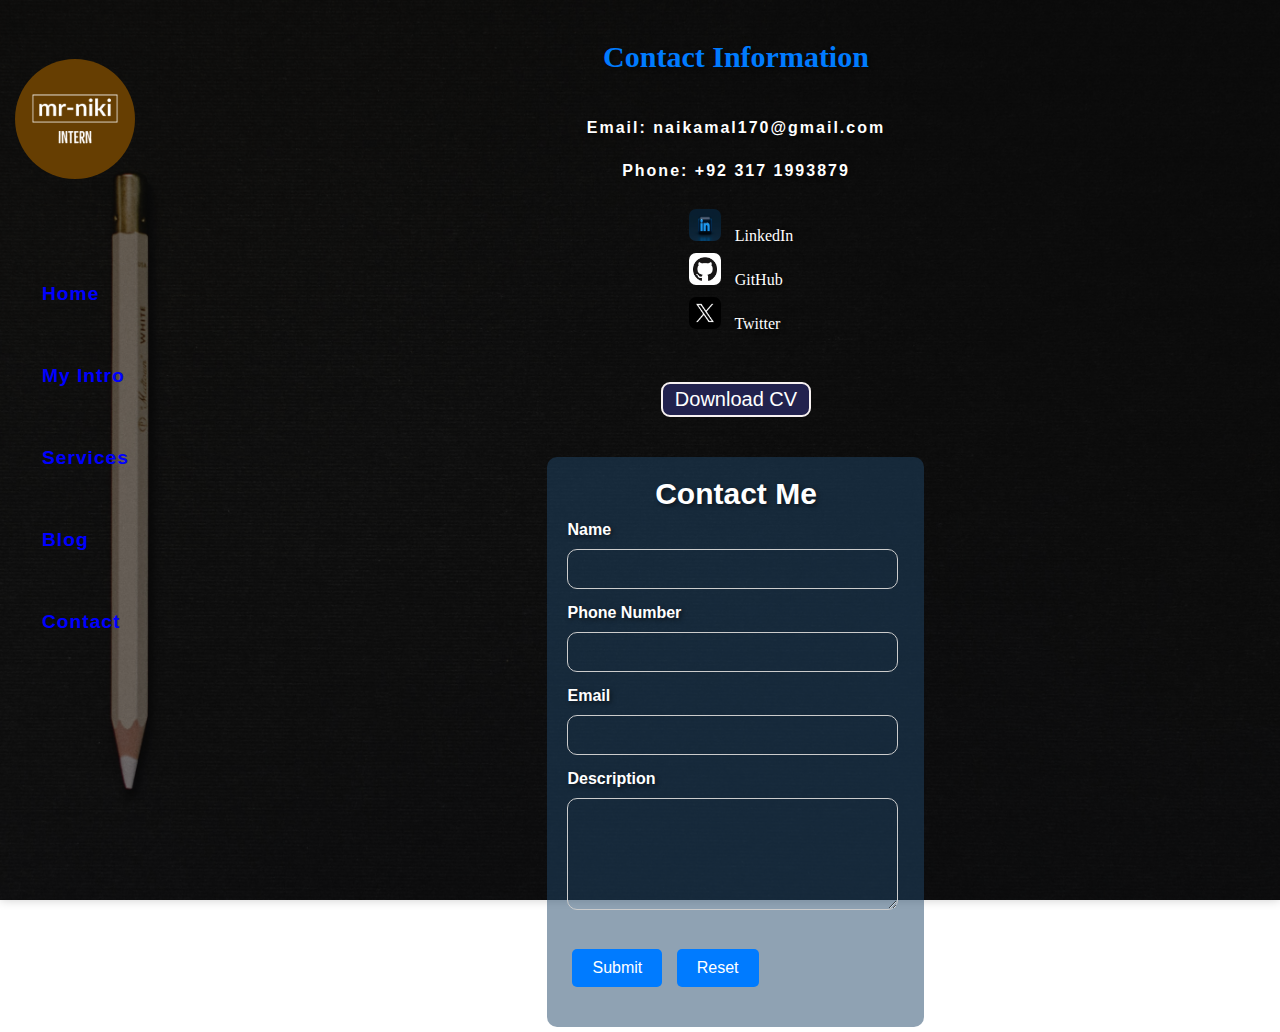
==== contact.html @ 6484a175 "Initial commit" ====
<!DOCTYPE html>
<html lang="en">

<head>
    <meta charset="UTF-8">
    <meta name="viewport" content="width=device-width, initial-scale=1.0">
    <link rel="stylesheet" href="style.css">
    <style>
        /* Add custom CSS styles for the layout */
    </style>
    <title>My Portfolio</title>
</head>

<body>
    <div class="container">
        <div class="sidebar">
            <img src="mr-niki-logos_white.png" alt="jjj" width="120px" id="logo">
            <!-- <span id="logo">mr-niki</span> -->
            <nav>
                <ul>
                    <li><a href="/">Home</a></li>
                    <li><a href="/intro.html">My Intro</a></li>
                    <li><a href="/services.html">Services</a></li>
                    <li><a href="/blog.html">Blog</a></li>
                    <li><a href="/contact.html">Contact</a></li>

                </ul>
            </nav>
        </div>
        <div class="main">
            <div class="contactinfo">
                <h2>Contact Information</h2>
                <p>Email: naikamal170@gmail.com</p>
                <p>Phone: +92 317 1993879</p>
                <div class="social-icons">
                    <div class="social-icon">
                        <a href="#"><img src="in.jpg" alt="LinkedIn"></a>
                        <span>LinkedIn</span>
                    </div>
                    <div class="social-icon">
                        <a href="#"><img src="GITHUB.png" alt="GitHub"></a>
                        <span>GitHub</span>
                    </div>
                    <div class="social-icon">
                        <a href="#"><img src="x.jpg" alt="Twitter"></a>
                        <span>Twitter</span>
                    </div>
                </div>

                <button class="buttons" type="button">Download CV</button>
            </div>
            <div class="contactform">
                <h2>Contact Me</h2>
                <form action="">
                    <label for="name">Name</label>
                    <input type="text" name="name" id="name" autocomplete="on" maxlength="30"><br>
                    <label for="phone">Phone Number</label>
                    <input type="tel" name="phone" id="phone" autocomplete="on"><br>
                    <label for="email">Email</label>
                    <input type="email" name="email" id="email"><br>
                    <label for="desc">Description</label>
                    <textarea name="description" id="desc" rows="5" cols="30"></textarea><br>
                    <button type="submit">Submit</button>
                    <input type="reset" value="Reset">
                </form>
            </div>
        </div>
</body>

</html>
---- style.css ----
/* Import fonts */
@import url('https://fonts.googleapis.com/css2?family=Preahvihear&display=swap');
@import url('https://fonts.googleapis.com/css2?family=Bricolage+Grotesque:opsz,wght@10..48,200&family=Lexend+Deca:wght@200&family=Lobster&family=Preahvihear&display=swap');

/* Reset default margin and padding */
* {
    margin: 0;
    padding: 0;
    box-sizing: border-box;
}
body{

    background-image: url("bg.jpg") ;
    background-repeat: no-repeat;
    background-position: center center;
    position: relative;
    background-size: cover;
}

/* Container styles */
.container {
    box-sizing: border-box;
    
    height: 100vh;
    display: flex;
}

/* Sidebar styles */
.sidebar {
    width: 200px;
    height: 100vh;
    padding: 32px;
    font-family: sans-serif;
    /* background-color: #fff; */
}

.sidebar ul {
    list-style: none;
    padding-left: 0;
    margin-left: -20px;
    margin-top: 10vh;
}

.sidebar ul li {
    margin-top: 6vh;
    font-size: larger;
    border-bottom: 3px dashed transparent;
    border-top: 3px dashed transparent;
    transition: border-bottom-color 1s ease-in;
    transition: border-top-color 1s ease-in-out;

}

.sidebar ul li a {
    letter-spacing: 1px;
    padding: 5px 10px;
    /* margin-left: auto; */
    box-sizing: border-box;
    /* border: 2px solid blue;  */
    text-decoration: none;
    color: blue;
    text-shadow:dark;
    font-weight:550;
}

#logo {
    margin:7px -37px;
    /* font-family: serif;
    font-size: x-large;
    font-weight: bolder;


    letter-spacing: 1px;
    padding: 5px 20px; */
    /* border: 2px solid blue;  */
    /* text-decoration: none; */
    /* background-color:#3c2654; */
    background-color:rgb(102, 62, 2);
    border-radius: 50%;
}

.sidebar ul li:hover {
    /* border-bottom-color: white;
    border-top-color: white; */
    background-color: #e81034;
    border-radius: 9%;
}

/* Main content styles */
.main {
    width: 87vw;
    color: white;
    text-shadow: 2px 2px 4px rgba(0, 0, 1, 0.5);
    display: flex;
    flex-direction:column;
}
.hr{
    position: fixed;
    color: white;
}

/* Background overlay */
.container::before {
    content: "";
    position: absolute;
    top: 0;
    left: 0;
    width: 100%;
    height: 100%;
    background-color: rgba(0, 0, 0, 0.5);
    z-index: -1;
}

/* Info container styles */
.infoContainer {
    width: 80vw;
    height: 65vh;
    margin: auto;
    margin-top: 12vh;
    display: flex;
    justify-content: space-between;
    box-sizing: border-box;
}

/* Developer info styles */
.devInfo {
    padding-top: 20px;
    display: flex;
    flex-direction: column;
    justify-content: center;
    font-family: 'Lobster', cursive;
    box-sizing: border-box;

}

.hello {
    font-size: 30px;
    letter-spacing: 2px;
    color: #f90;
    
}

.name {
    letter-spacing: 3px;
    margin-top: 15px;
    font-size: 50px;
    font-weight: bold;
    font-family: sans-serif
}

.about {
    font-size: 35px;
    margin-top: 20px;
    color: #f90;
    
    
}

.moreabout {
    margin-top: 20px;
    font-size: 18px;
    margin-bottom: 25px;
    font-family: sans-serif
}

/* Button styles */
button {
    color: white;
    background-color: #22224e;
    border: 2px solid rgb(247, 241, 241);
    border-radius: 9px;
    font-size: 20px;
    margin: 20px 5px;
    padding: 4px 12px;
    cursor: pointer;
    text-decoration: none;
}

.buttons button a {
    text-decoration: none;
    color: white;
}


.buttons button:hover,
.buttons button a:hover {
    background-color: white;
    color: #1414b8;
}

/* Developer image styles */
.devPic img {
    height: 60vh;
}

/* Contact form styles */
 .container {
     display: flex;
     justify-content: space-between;
     box-shadow: 0 0 10px rgba(0, 0, 0, 0.2);
     padding: 20px;
 }

 .contactform {
     flex: 1;
     padding: 20px;
 }

 .contactinfo {
     flex: 1;
     padding: 20px;
     display: flex;
     flex-direction: column;
     align-items: center;
 }

 h2 {
     text-align: center;
 }

 label {
     display: block;
     margin-bottom: 10px;
 }

 input[type="text"],
 input[type="tel"],
 input[type="email"],
 textarea {
     width: 100%;
     padding: 10px;
     margin-bottom: 15px;
     border: 1px solid #ccc;
     border-radius: 5px;
 }

 button[type="submit"],
 input[type="reset"] {
     padding: 10px 20px;
     background-color: #007BFF;
     color: #fff;
     border: none;
     border-radius: 5px;
     cursor: pointer;
 }

 button[type="submit"] {
     margin-right: 10px;
 }


.contactform {
    margin: auto;
    background-color: rgba(32,70,103, 0.5);
    border-radius: 10px;
    padding: 20px;
    /* width: 86%; */

    color: white;
    font-family: sans-serif;
}

.contactform h2 {
    font-size: 30px;
    margin-bottom: 10px;
    text-align: center;
}

.contactform label {
    font-weight: bold;
}

.contactform input[type="text"],
.contactform input[type="tel"],
.contactform input[type="email"],
.contactform textarea {
    width: 98%;
    padding: 10px;
    margin-bottom: 15px;
    border: 1px solid #ccc;
    border-radius: 10px;
    font-size: 16px;
    background-color: transparent;
    color: white;
    
}

.contactform small {
    display: block;
    margin-top: -5px;
    color: red;
}
.contactform input[type="checkbox"]{
    height: 15px;
    width: 15px;
}

.contactform button[type="submit"],
.contactform input[type="reset"] {
    background-color: #007bff;
    color: white;
    padding: 10px 20px;
    border: none;
    border-radius: 5px;
    font-size: 16px;
    cursor: pointer;
}

.contactform button[type="submit"]:hover,
.contactform input[type="reset"]:hover {
    background-color: #0056b3;
}

.contactform input[type="checkbox"] {
    margin-right: 5px;
}
.contactinfo{
    display: flex;
    justify-content: center;
    gap: 25px;
}
.contactinfo h2{
    font-size: 30px; font-family:  Georgia; color: #007BFF; margin-bottom: 20px;
}
.contactinfo p{
    
    letter-spacing:2px;
    font-family:'Trebuchet MS', 'Lucida Sans Unicode', 'Lucida Grande', 'Lucida Sans', Arial, sans-serif;
    font-weight:bolder;
}
/* Style the social media icons */
.social-icons a {
    display: inline-block;
    /* Make the anchor tags inline blocks */
    margin: 4px 10px;
    /* Add spacing between the icons */
}

/* Define the dimensions for the icon images */
.social-icons img {
    width: 32px;
    
    /* Set the width */
    height: 32px;
    border-radius: 7px;
    /* Set the height */
}
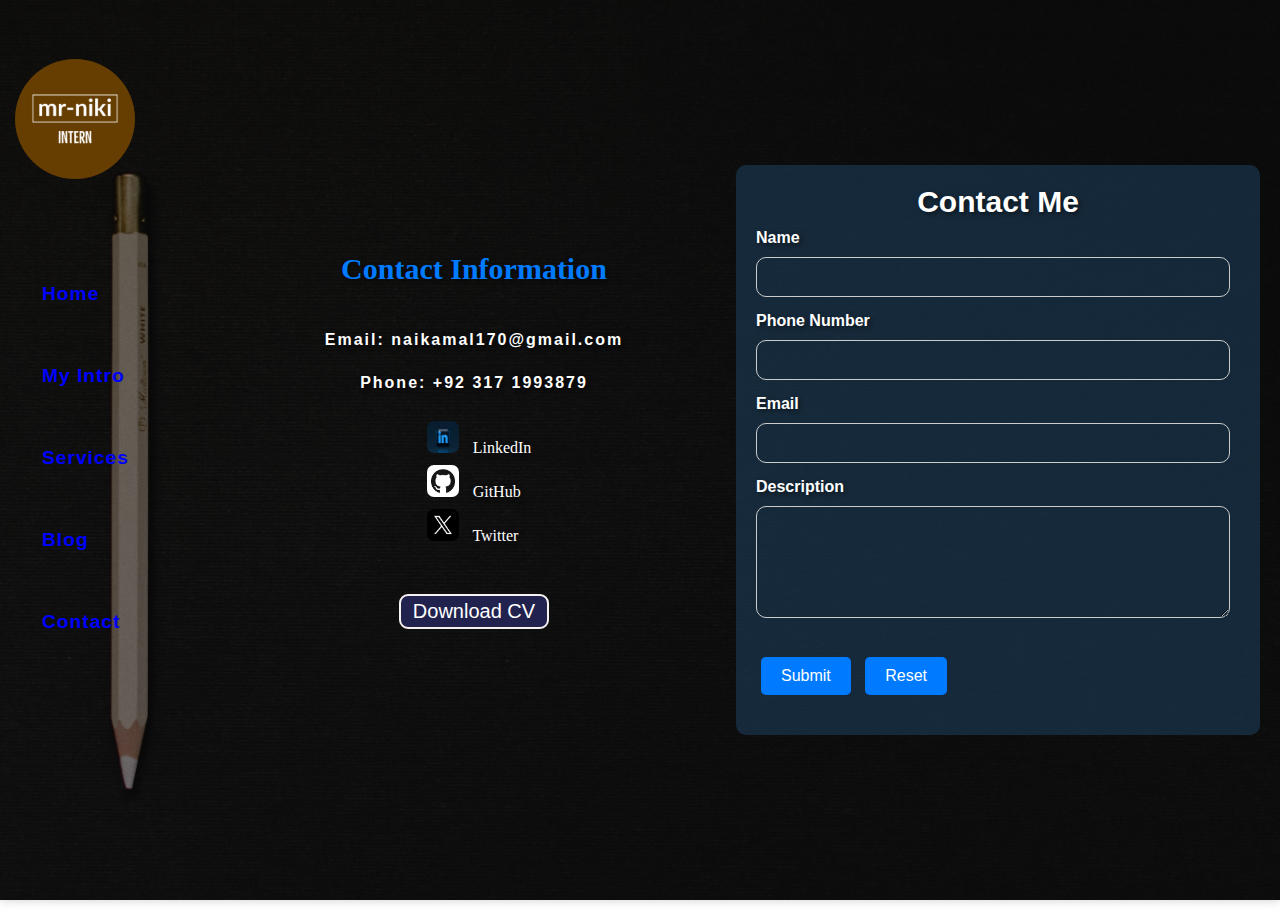
==== commit 11d9a526: "contact page layout set" ====
--- a/contact.html
+++ b/contact.html
@@ -27,7 +27,7 @@
                 </ul>
             </nav>
         </div>
-        <div class="main">
+        <div class="contactContainer">
             <div class="contactinfo">
                 <h2>Contact Information</h2>
                 <p>Email: naikamal170@gmail.com</p>
--- a/style.css
+++ b/style.css
@@ -199,6 +199,12 @@
      justify-content: space-between;
      box-shadow: 0 0 10px rgba(0, 0, 0, 0.2);
      padding: 20px;
+ }
+ .contactContainer{
+     width: 87vw;
+     color: white;
+     text-shadow: 2px 2px 4px rgba(0, 0, 1, 0.5);
+     display: flex;
  }
 
  .contactform {
